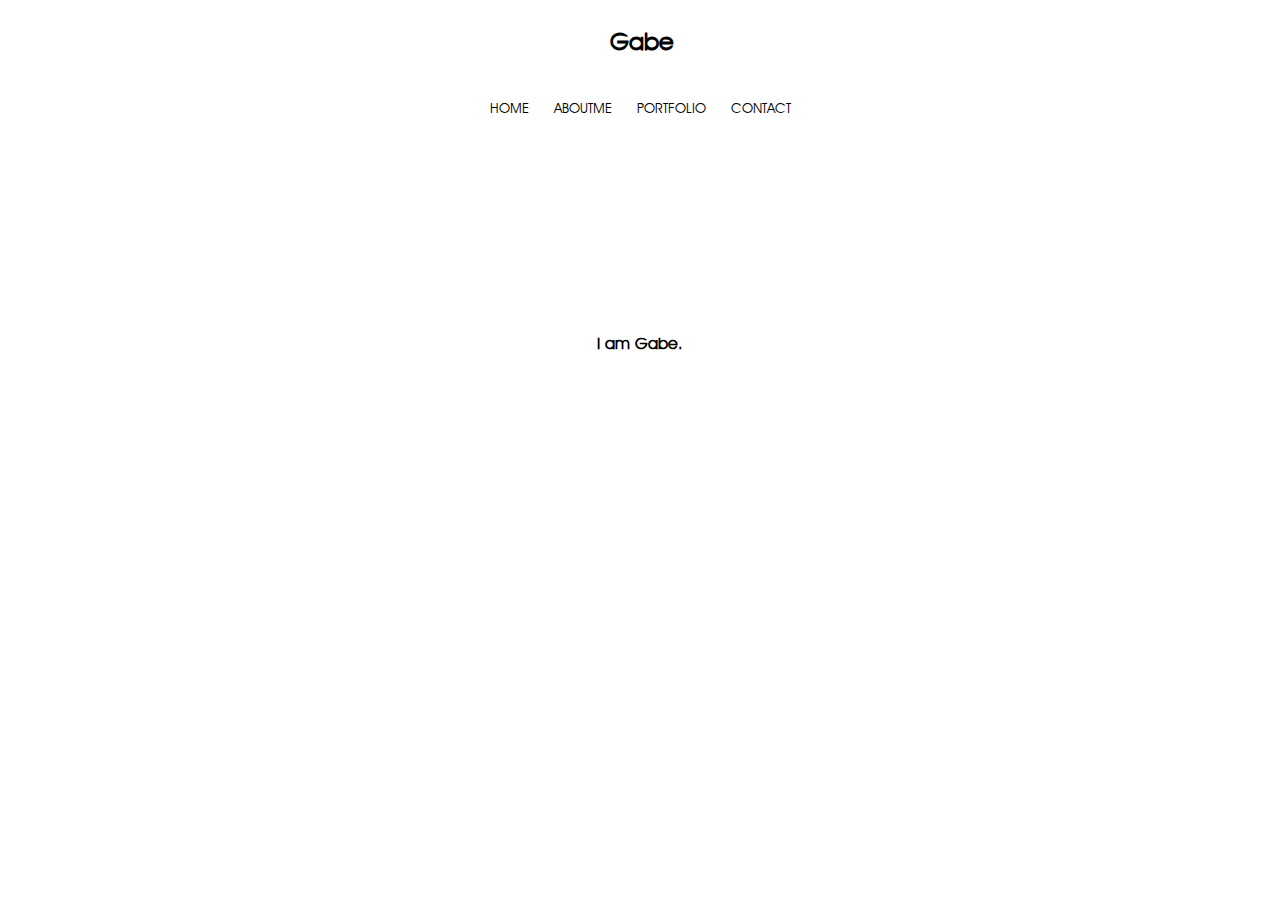
==== aboutme.html @ 93dc3b3f "Add files via upload" ====
<!DOCTYPE html>
<html lang="en">
<head>
      <meta charset="UTF-8">
      <meta name="viewport" content="width=device-width, initial-scale=1.0">
      <meta http-equiv="X-UA-Compatible" content="ie=edge">
      <link rel="stylesheet" href="style3.css">
      <title>About Me</title>
</head>
<header>
    <h2>Gabe</h2>
    <div class="container">
        <li><a href="index.html" class="cool-link">HOME</a></li>
        <li><a href="aboutme.html" class="cool-link">ABOUTME</a></li>
        <li><a href="portfolio.html" class="cool-link">PORTFOLIO</a></li>
        <li><a href="contact.html" class="cool-link">CONTACT</a></li>
    </div>
</header>
</body>
    <p>I am Gabe.</p>

</html>
---- style3.css ----
/* the photo gallery for portfolio link*/


@font-face {
    font-family: Avant Garde;
    src: url("Avant\ Garde/AVANTN.ttf");
}

body {
    /* REMOVE margin: 40%;*/
    font-family: Avant Garde;
    padding: 0;
}

h2{
    font-family: Avant Garde;
    font-weight: bolder;
    position: absolute;
    font-size: 150%;
    top: 3%;
    left: 50%;
    margin: 0 -30px;
}

.container{
    position: relative;
    top: 50%;
    left: 50%;
    text-align: center;
    margin: 0;
    transform: translateX(-50%) translateY(-50%);
}



/* ADD this to push gallery down from the positioned header  content */
header{
	height: 200px;
}

li{
    display: inline-block;
}

li a {
    text-decoration: none;
    display: inline-block;
    color: black;
    font-family: Avant Garde;
    font-weight: normal;
    font-size: 14px;
    padding: 0 10px;
}

.cool-link::after {
    content: '';
    display: block;
    width: 0;
    height: 2px;
    background: black;
    transition: width .3s;
}

.cool-link:hover::after {
    width: 100%;
    transition: width .3s;
}

.gallery{
	width: 80%;
	padding: 20px 0px;
	margin: 0px auto;
	overflow: auto;
}

p{
    text-align: center;
    font-weight: bolder;
    margin: 10%;
    animation: transitionIn 0.75s ease-in-out;
}

@keyframes transitionIn {
    from {
        opacity: 0;
        transform: rotateX(-10deg);
    }

    to {
        opacity: 1;
        transform: rotateX(0)
    }
}
/* REMOVE this
.row{
   width: 100%;
   overflow: auto;
}
.column{
	width: 
    min-height: 250px;
    float: left;
	background-color: green;
}*/

/* ADD this for gallery layout*/

.row {
  display: flex;
  flex-wrap: wrap;
  padding: 0 4px;
  animation: transitionIn 0.75s ease-in-out;
}

@keyframes transitionIn{
    from {
        opacity: 0;
        transform: translateY(0);
    }

    to {
        opacity: 1;
        transform: translateY(-10px);
    }
}

/* Create two equal columns that sits next to each other */
.column {
  flex: 20%;
  padding: 0 4px;
}

.column img {
  margin-top: 8px;
  vertical-align: middle;
}

.column img{
    height: auto;
	width:100%;
    cursor: pointer;
    transition: transform 0.5s;
}
.column img:hover{
    transform: scale(1.05);
}
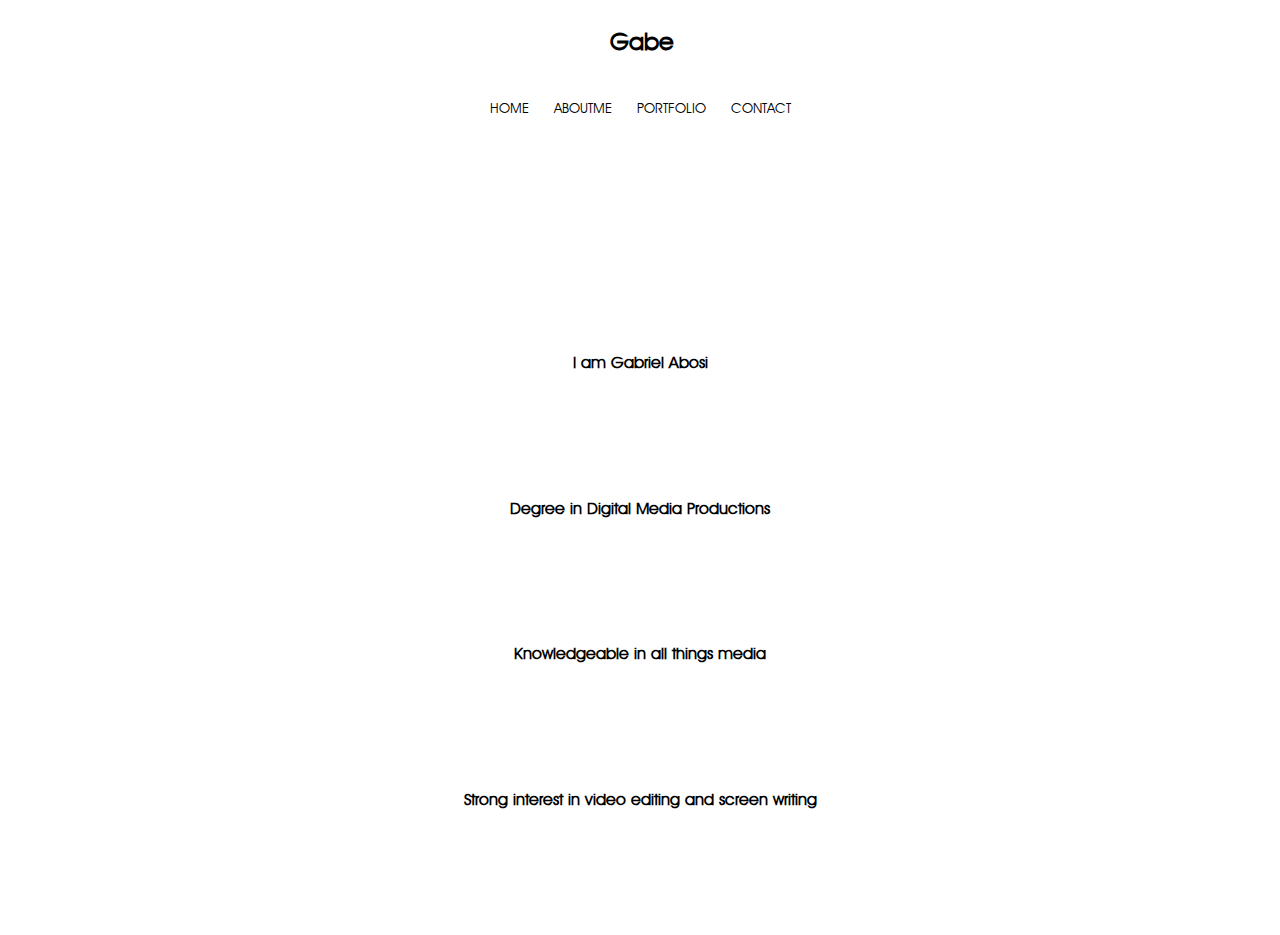
==== commit a5afd7ee: "Update aboutme.html" ====
--- a/aboutme.html
+++ b/aboutme.html
@@ -16,7 +16,17 @@
         <li><a href="contact.html" class="cool-link">CONTACT</a></li>
     </div>
 </header>
+<body>
+    <div class="container1">
+        <img src="images/Gabe2.JPG" alt="">
+
+        <div class="text">
+            <p>I am Gabriel Abosi</p>
+            <p>Degree in Digital Media Productions</p>
+            <p>Knowledgeable in all things media</p>
+            <p>Strong interest in video editing and screen writing</p>
+        </div>
+    </div>
+   
 </body>
-    <p>I am Gabe.</p>
-
 </html>--- a/style3.css
+++ b/style3.css
@@ -77,20 +77,10 @@
     text-align: center;
     font-weight: bolder;
     margin: 10%;
-    animation: transitionIn 0.75s ease-in-out;
+    animation: transitionIn 0.75s;
 }
 
-@keyframes transitionIn {
-    from {
-        opacity: 0;
-        transform: rotateX(-10deg);
-    }
 
-    to {
-        opacity: 1;
-        transform: rotateX(0)
-    }
-}
 /* REMOVE this
 .row{
    width: 100%;
@@ -109,19 +99,7 @@
   display: flex;
   flex-wrap: wrap;
   padding: 0 4px;
-  animation: transitionIn 0.75s ease-in-out;
-}
-
-@keyframes transitionIn{
-    from {
-        opacity: 0;
-        transform: translateY(0);
-    }
-
-    to {
-        opacity: 1;
-        transform: translateY(-10px);
-    }
+  animation: transitionIn 0.75s;
 }
 
 /* Create two equal columns that sits next to each other */
@@ -144,3 +122,15 @@
 .column img:hover{
     transform: scale(1.05);
 }
+
+@keyframes transitionIn {
+    from {
+        opacity: 0;
+        transform: rotateX(-10deg);
+    }
+
+    to {
+        opacity: 1;
+        transform: rotateX(0)
+    }
+}
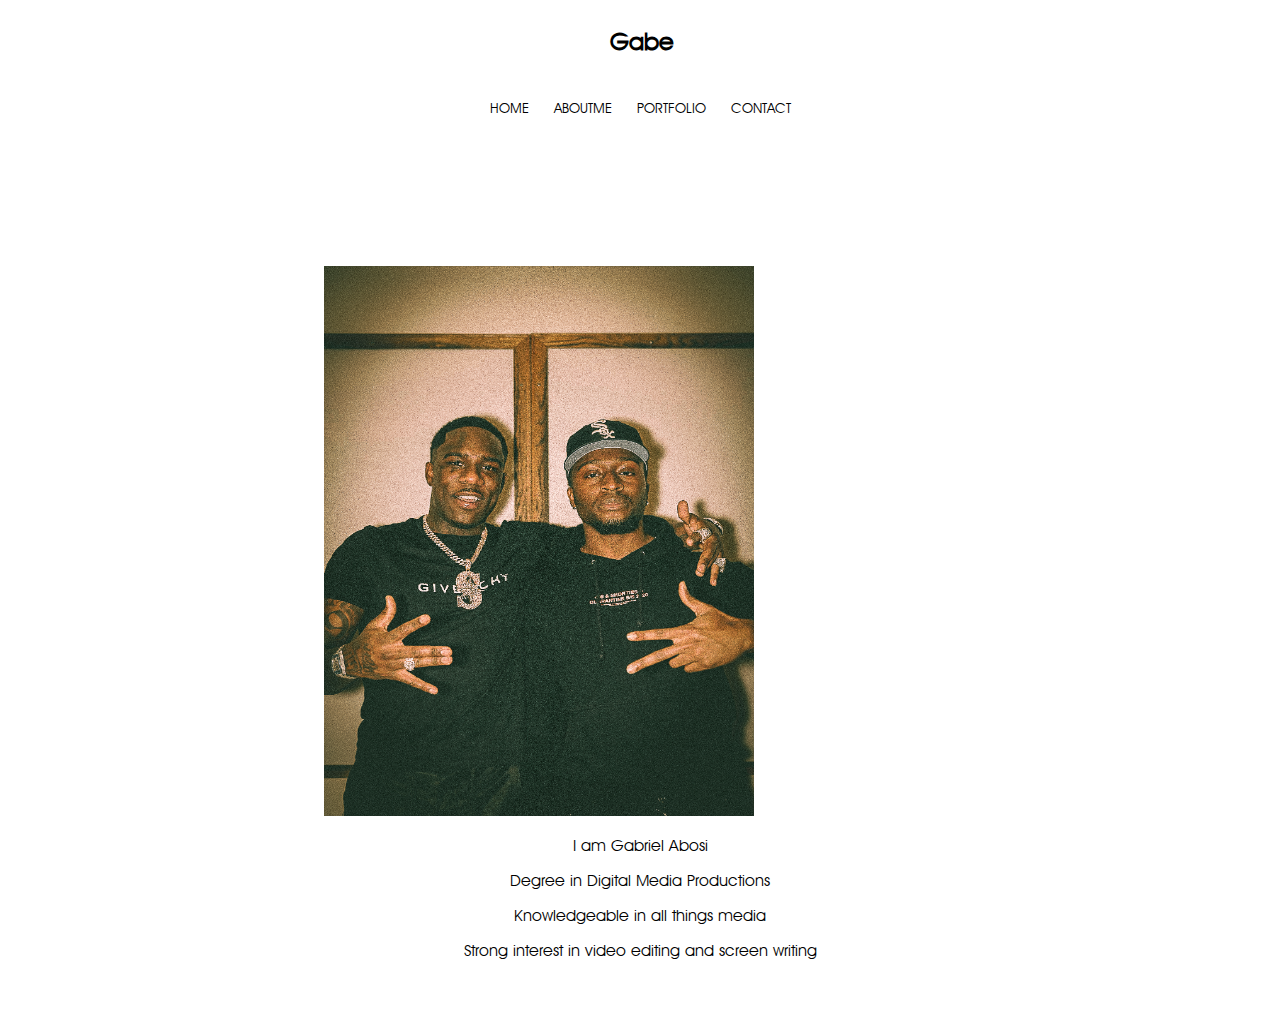
==== commit b895db63: "Update aboutme.html" ====
--- a/aboutme.html
+++ b/aboutme.html
@@ -18,7 +18,7 @@
 </header>
 <body>
     <div class="container1">
-        <img src="images/Gabe2.JPG" alt="">
+        <img src="images/DustyxGabe.JPG" alt="">
 
         <div class="text">
             <p>I am Gabriel Abosi</p>
--- a/style3.css
+++ b/style3.css
@@ -72,14 +72,30 @@
 	margin: 0px auto;
 	overflow: auto;
 }
-
-p{
-    text-align: center;
-    font-weight: bolder;
-    margin: 10%;
-    animation: transitionIn 0.75s;
+.container1
+{
+    margin: 50px auto;
+    width: 50%;
+    padding: 8px;
 }
 
+img
+{
+    float: center;
+    width: 430px;
+    height: 550px;
+    padding: 0 10px 0 0;
+    animation: transitionIn 0.75s ease-in-out;
+}
+
+.text
+{
+    text-align: center;
+    font-family: Avant Garde;
+    font-weight: normal;
+    font-size: 100%;
+    animation: transitionIn 0.75s ease-in-out;
+}
 
 /* REMOVE this
 .row{
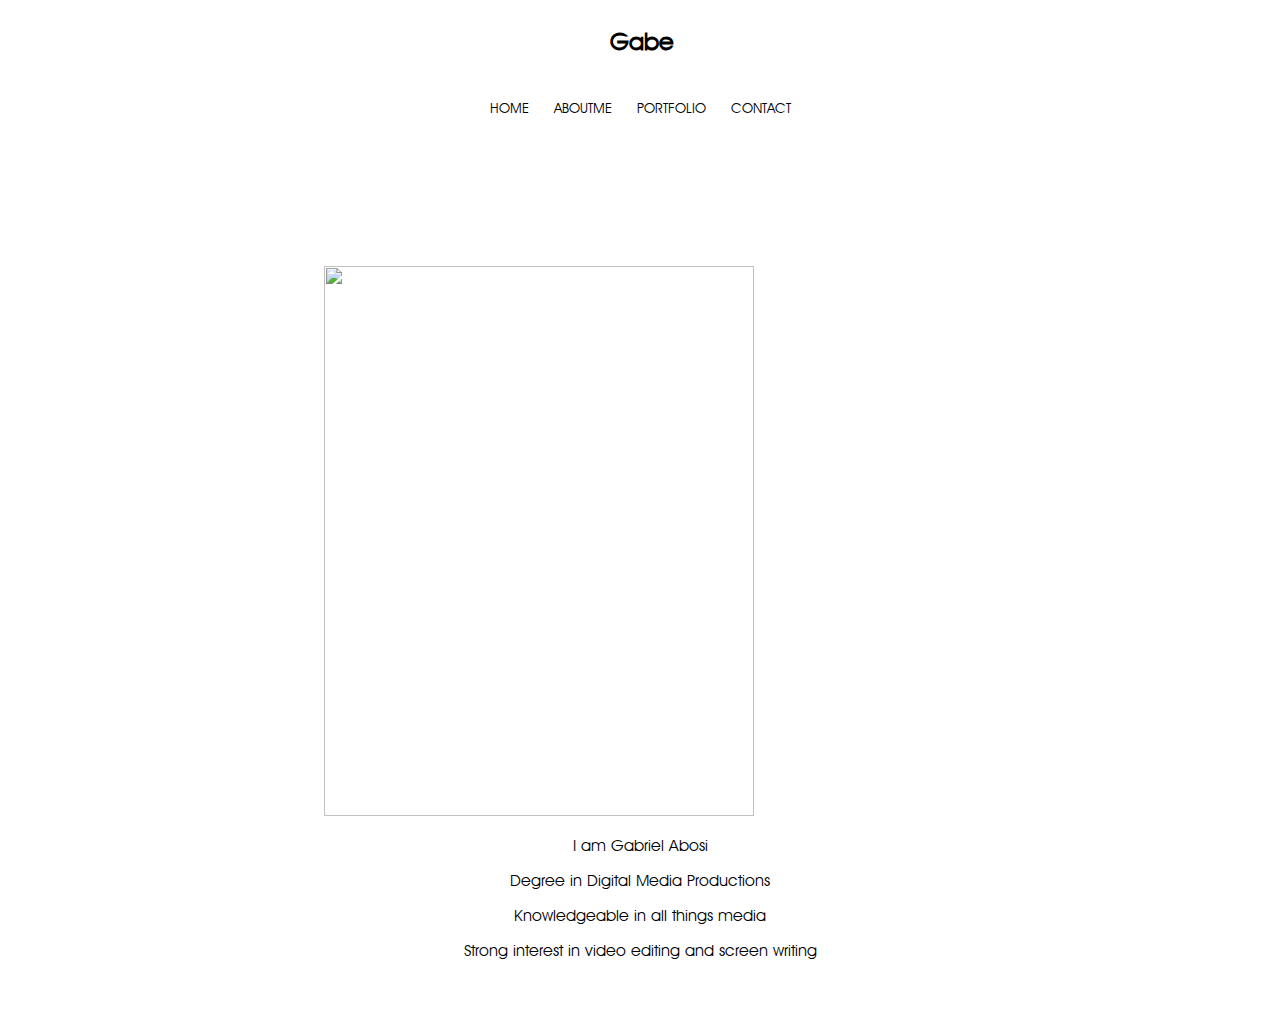
==== commit 54ec33a4: "Update aboutme.html" ====
--- a/aboutme.html
+++ b/aboutme.html
@@ -18,7 +18,7 @@
 </header>
 <body>
     <div class="container1">
-        <img src="images/DustyxGabe.JPG" alt="">
+        <img src="images/Gabe2.JPG" alt="">
 
         <div class="text">
             <p>I am Gabriel Abosi</p>
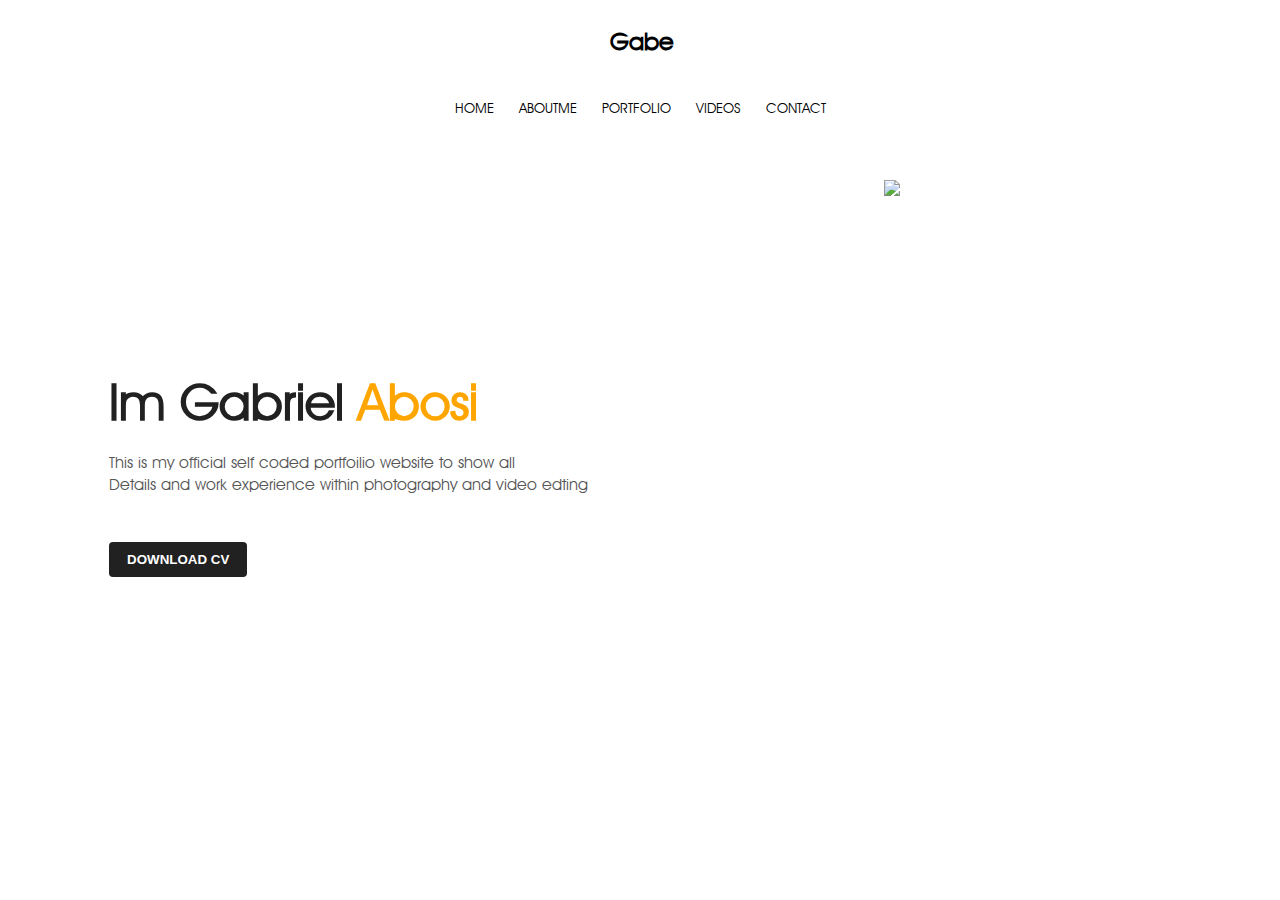
==== commit dc562880: "Add files via upload" ====
--- a/aboutme.html
+++ b/aboutme.html
@@ -4,7 +4,7 @@
       <meta charset="UTF-8">
       <meta name="viewport" content="width=device-width, initial-scale=1.0">
       <meta http-equiv="X-UA-Compatible" content="ie=edge">
-      <link rel="stylesheet" href="style3.css">
+      <link rel="stylesheet" href="style1.css">
       <title>About Me</title>
 </head>
 <header>
@@ -13,20 +13,25 @@
         <li><a href="index.html" class="cool-link">HOME</a></li>
         <li><a href="aboutme.html" class="cool-link">ABOUTME</a></li>
         <li><a href="portfolio.html" class="cool-link">PORTFOLIO</a></li>
+        <li><a href="videogallery.html" class="cool-link">VIDEOS</a></li>
         <li><a href="contact.html" class="cool-link">CONTACT</a></li>
     </div>
 </header>
 <body>
-    <div class="container1">
-        <img src="images/Gabe2.JPG" alt="">
-
-        <div class="text">
-            <p>I am Gabriel Abosi</p>
-            <p>Degree in Digital Media Productions</p>
-            <p>Knowledgeable in all things media</p>
-            <p>Strong interest in video editing and screen writing</p>
-        </div>
+    <div class="detel">
+        <h1>Im Gabriel <span>Abosi</span></h1>
+        <p>This is my official self coded portfoilio website to show all
+            <br> Details and work experience within photography and video edting
+        </p>
+        <a href="images/2022 Resume.PDF">
+        <button class="btn-1">
+            DOWNLOAD CV
+        </button>
+        </a>
     </div>
-   
+    <div class="images">
+        <img src="images/AboutMeShade.PNG" class="shade">
+        <img src="images/AboutMeGabe.PNG" class="boy">
+    </div>
 </body>
 </html>--- a/style1.css
+++ b/style1.css
@@ -0,0 +1,143 @@
+
+@font-face {
+    font-family: Avant Garde;
+    src: url("Avant\ Garde/AVANTN.ttf");
+}
+
+@keyframes transitionIn {
+    from {
+        opacity: 0;
+        transform: rotateX(-10deg);
+    }
+
+    to {
+        opacity: 1;
+        transform: rotateX(0)
+    }
+}
+
+
+body {
+
+    font-family: Avant Garde;
+    padding: 0;
+}
+
+h2{
+    font-family: Avant Garde;
+    font-weight: bolder;
+    position: absolute;
+    font-size: 150%;
+    top: 3%;
+    left: 50%;
+    margin: 0 -30px;
+}
+
+.container{
+    position: relative;
+    top: 50%;
+    left: 50%;
+    text-align: center;
+    margin: 0;
+    transform: translateX(-50%) translateY(-50%);
+}
+
+header{
+	height: 200px;
+}
+
+li{
+    display: inline-block;
+}
+
+li a {
+    text-decoration: none;
+    display: inline-block;
+    color: black;
+    font-family: Avant Garde;
+    font-weight: normal;
+    font-size: 14px;
+    padding: 0 10px;
+}
+
+.cool-link::after {
+    content: '';
+    display: block;
+    width: 0;
+    height: 2px;
+    background: black;
+    transition: width .3s;
+}
+
+.cool-link:hover::after {
+    width: 100%;
+    transition: width .3s;
+}
+
+
+.detel{
+    margin-left: 8%;
+    margin-top: 13%;
+}
+
+.detel h1{
+    font-size: 50px;
+    color: #212121;
+    margin-bottom: 20px;
+}
+
+span{
+    color: orange;
+}
+
+.detel p{
+    color: #555;
+    line-height: 22px;
+}
+
+.btn-1 {
+    background: #212121;
+    box-shadow: inset 0 0 0 0 white;
+    padding: 10px 18px;
+    text-decoration: none;
+    font-weight: bold;
+    border: none;
+    color: #fff;
+    display: inline-block;
+    margin: 30px 0;
+    border-radius: 4px;
+    transition: ease-out 0.3s;
+    outline: none;
+}
+
+.btn-1:hover {
+    box-shadow: inset 150px 0 0 0 white;
+    cursor: pointer;
+    color: black;
+}
+
+.images{
+    width: 45%;
+    height: 80%;
+    position: absolute;
+    bottom: 0;
+    right: 100px;
+}
+
+.images img{
+    height: 100%;
+    position: absolute;
+    left: 50%;
+    bottom: 0;
+    transform: translateX(-50%);
+    transition: bottom 1s, left 1s;
+}
+
+.images:hover .shade{
+    bottom: 40px;
+}
+
+.images:hover .boy{
+    left: 45%;
+}
+
